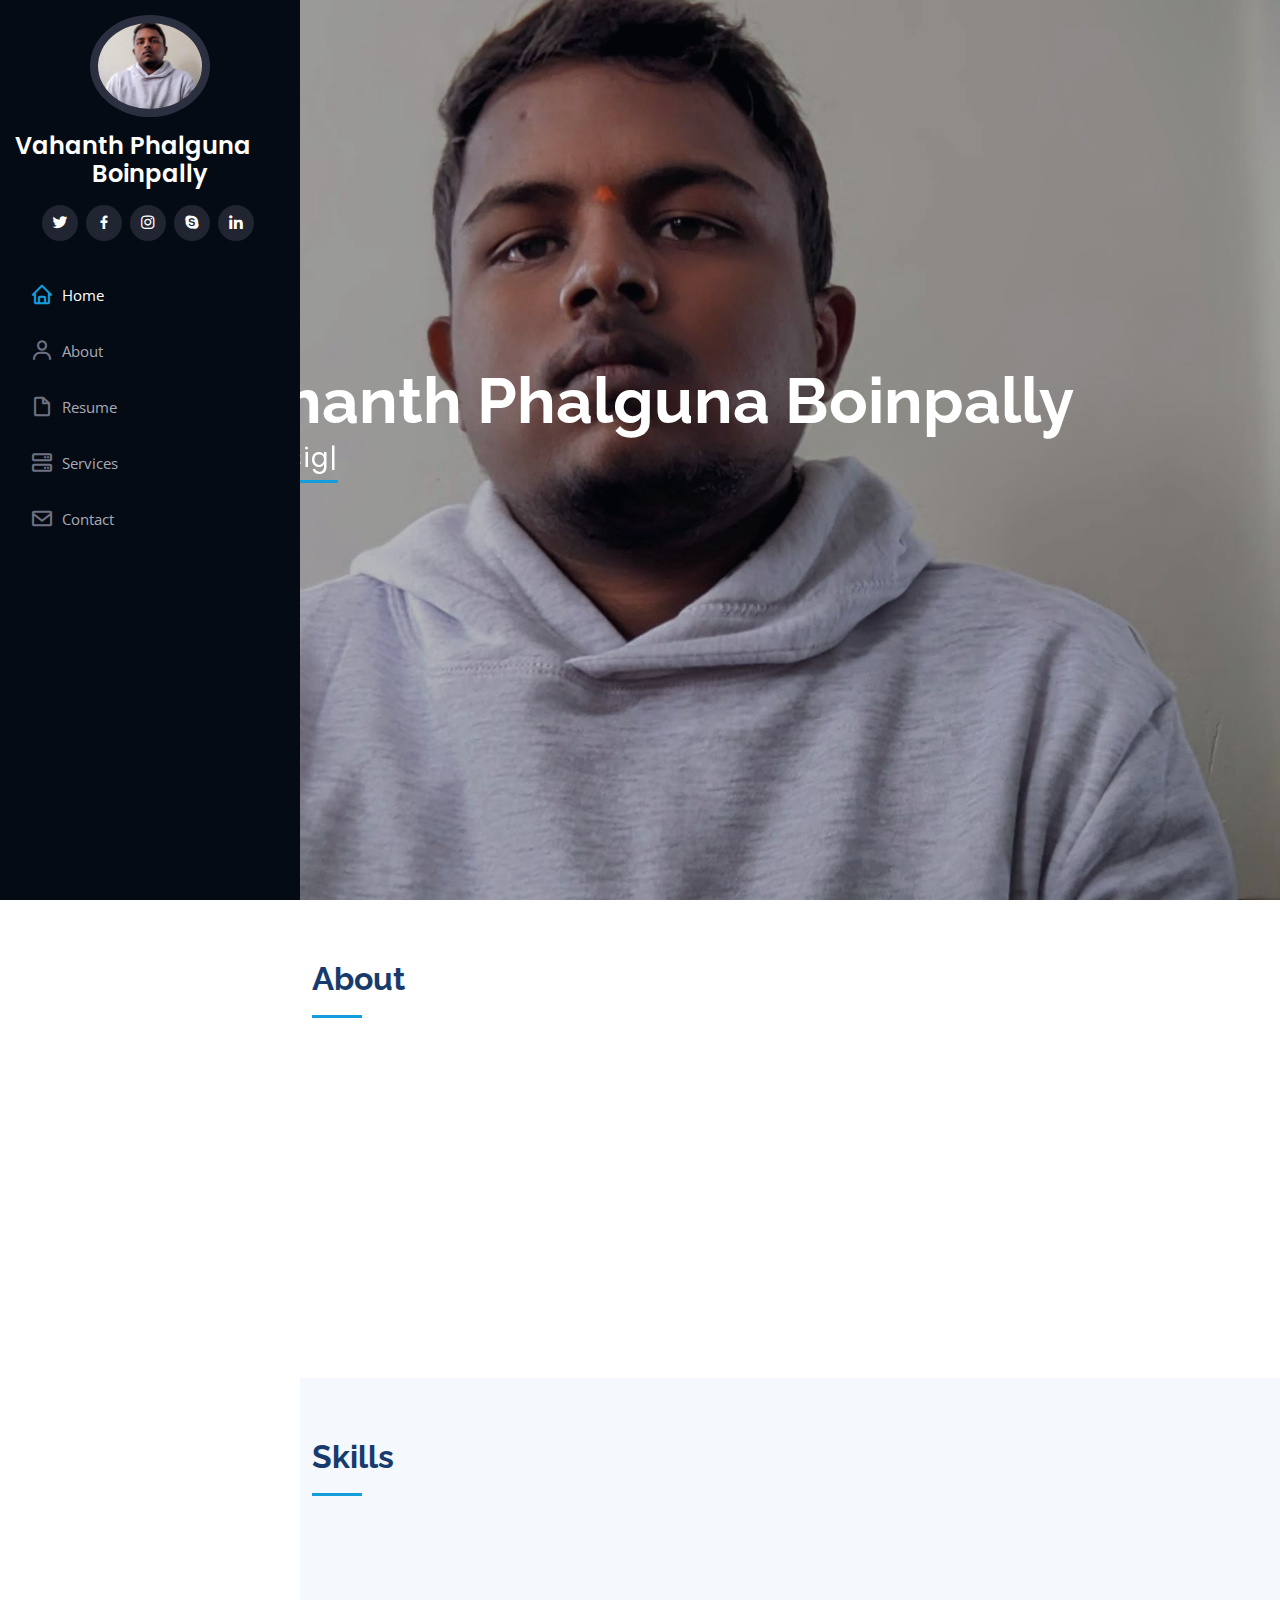
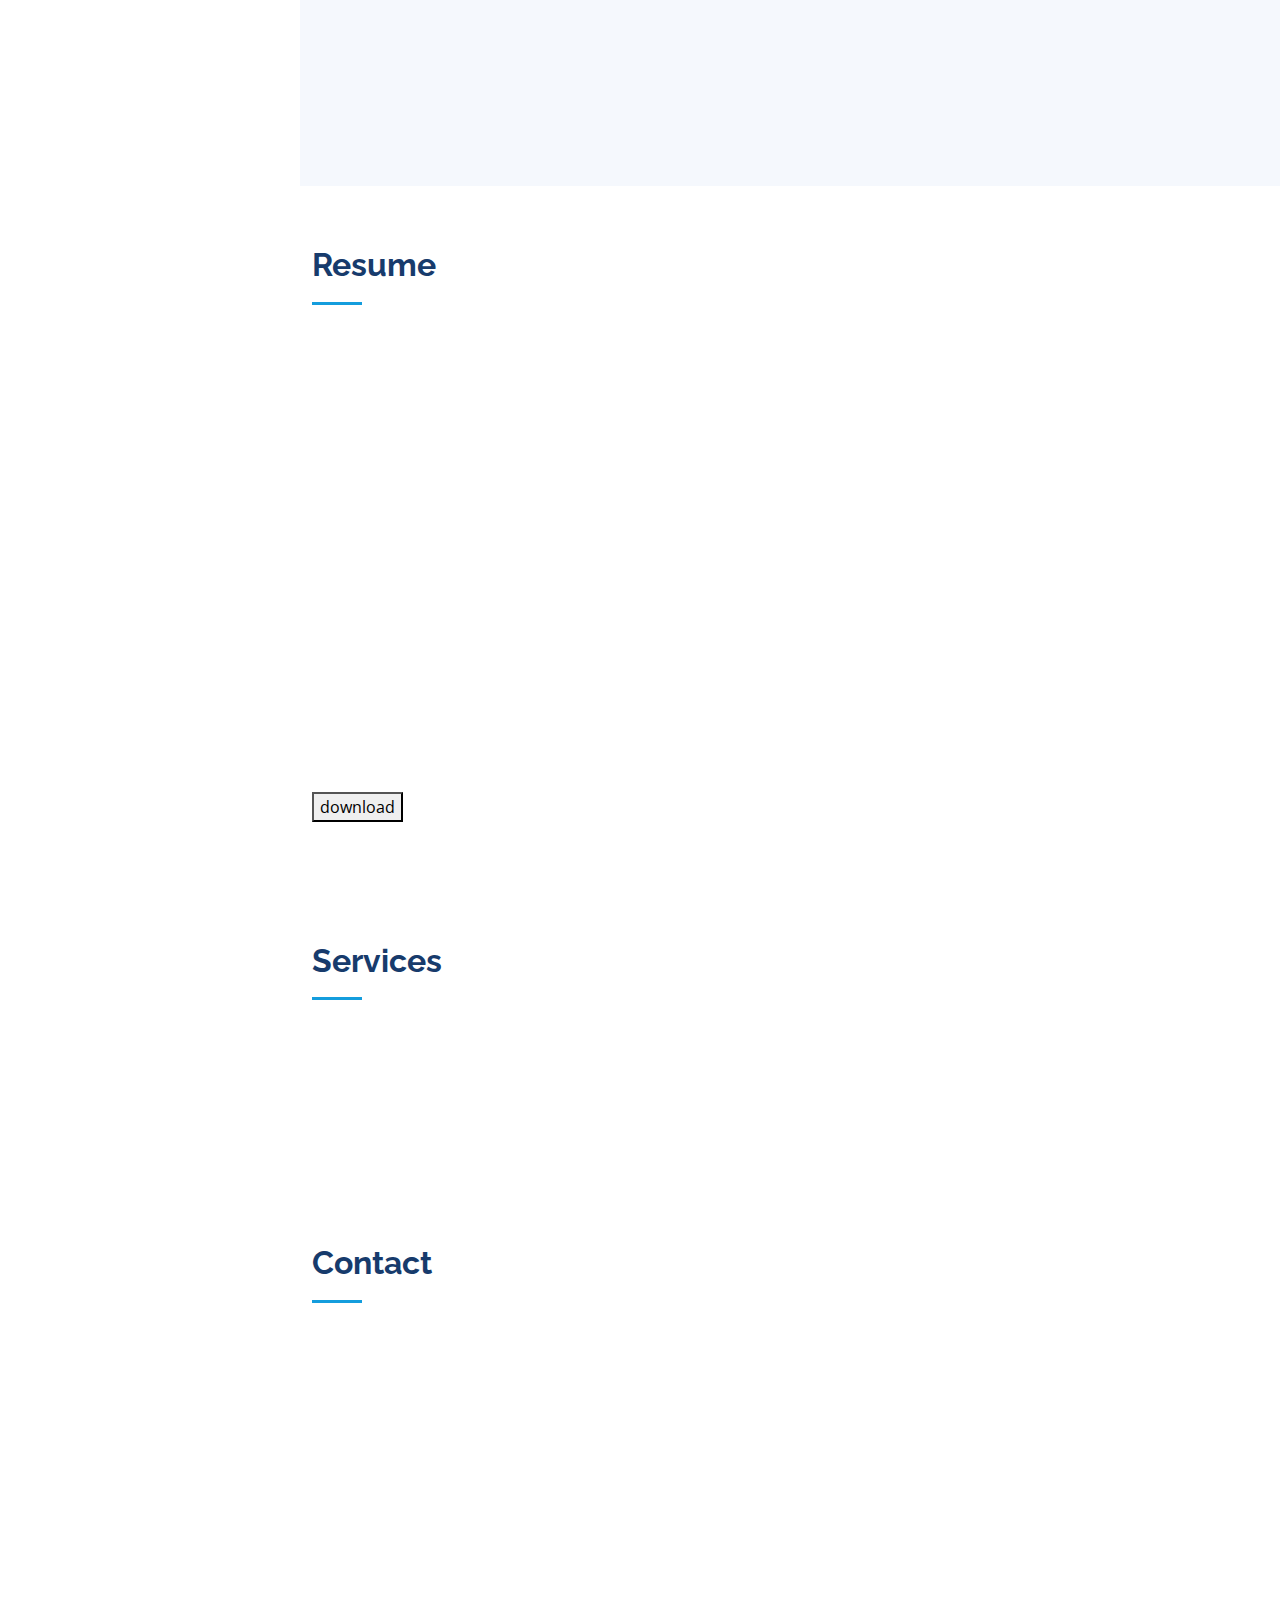
==== Portfolio-main/index.html @ 8bf9c906 "commit" ====
<!DOCTYPE html>
<html lang="en">

<head>
  <meta charset="utf-8">
  <meta content="width=device-width, initial-scale=1.0" name="viewport">

  <title>iPortfolio Bootstrap Template - Index</title>
  <meta content="" name="description">
  <meta content="" name="keywords">

  <!-- Favicons -->
  <link href="assets/img/favicon.png" rel="icon">
  <link href="assets/img/apple-touch-icon.png" rel="apple-touch-icon">

  <!-- Google Fonts -->
  <link href="https://fonts.googleapis.com/css?family=Open+Sans:300,300i,400,400i,600,600i,700,700i|Raleway:300,300i,400,400i,500,500i,600,600i,700,700i|Poppins:300,300i,400,400i,500,500i,600,600i,700,700i" rel="stylesheet">

  <!-- Vendor CSS Files -->
  <link href="assets/vendor/aos/aos.css" rel="stylesheet">
  <link href="assets/vendor/bootstrap/css/bootstrap.min.css" rel="stylesheet">
  <link href="assets/vendor/bootstrap-icons/bootstrap-icons.css" rel="stylesheet">
  <link href="assets/vendor/boxicons/css/boxicons.min.css" rel="stylesheet">
  <link href="assets/vendor/glightbox/css/glightbox.min.css" rel="stylesheet">
  <link href="assets/vendor/swiper/swiper-bundle.min.css" rel="stylesheet">

  <!-- Template Main CSS File -->
  <link href="assets/css/style.css" rel="stylesheet">

  <!-- =======================================================
  * Template Name: iPortfolio
  * Updated: Mar 10 2023 with Bootstrap v5.2.3
  * Template URL: https://bootstrapmade.com/iportfolio-bootstrap-portfolio-websites-template/
  * Author: BootstrapMade.com
  * License: https://bootstrapmade.com/license/
  ======================================================== -->
</head>

<body>

  <!-- ======= Mobile nav toggle button ======= -->
  <i class="bi bi-list mobile-nav-toggle d-xl-none"></i>

  <!-- ======= Header ======= -->
  <header id="header">
    <div class="d-flex flex-column">

      <div class="profile">
        <img src="assets/img/profile-img.jpg" alt="" class="img-fluid rounded-circle">
        <h1 class="text-light"><a href="index.html">Vahanth Phalguna Boinpally</a></h1>
        <div class="social-links mt-3 text-center">
          <a href="#" class="twitter"><i class="bx bxl-twitter"></i></a>
          <a href="#" class="facebook"><i class="bx bxl-facebook"></i></a>
          <a href="#" class="instagram"><i class="bx bxl-instagram"></i></a>
          <a href="#" class="google-plus"><i class="bx bxl-skype"></i></a>
          <a href="#" class="linkedin"><i class="bx bxl-linkedin"></i></a>
        </div>
      </div>

      <nav id="navbar" class="nav-menu navbar">
        <ul>
          <li><a href="#hero" class="nav-link scrollto active"><i class="bx bx-home"></i> <span>Home</span></a></li>
          <li><a href="#about" class="nav-link scrollto"><i class="bx bx-user"></i> <span>About</span></a></li>
          <li><a href="#resume" class="nav-link scrollto"><i class="bx bx-file-blank"></i> <span>Resume</span></a></li>
        <!--<li><a href="#portfolio" class="nav-link scrollto"><i class="bx bx-book-content"></i> <span>Portfolio</span></a></li> -->
          <li><a href="#services" class="nav-link scrollto"><i class="bx bx-server"></i> <span>Services</span></a></li>
          <li><a href="#contact" class="nav-link scrollto"><i class="bx bx-envelope"></i> <span>Contact</span></a></li>
        </ul>
      </nav><!-- .nav-menu -->
    </div>
  </header><!-- End Header -->

  <!-- ======= Hero Section ======= -->
  <section id="hero" class="d-flex flex-column justify-content-center align-items-center">
    <div class="hero-container" data-aos="fade-in">
      <h1>Vahanth Phalguna Boinpally</h1>
      <p>I'm <span class="typed" data-typed-items="Designer, Developer, Freelancer"></span></p>
    </div>
  </section><!-- End Hero -->

  <main id="main">

    <!-- ======= About Section ======= -->
    <section id="about" class="about">
      <div class="container">

        <div class="section-title">
          <h2>About</h2>
          <p></p>
        </div>

        <div class="row">
          <div class="col-lg-4" data-aos="fade-right">
            <img src="assets/img/profile-img.jpg" class="img-fluid" alt="">
          </div>
          <div class="col-lg-8 pt-4 pt-lg-0 content" data-aos="fade-left">
            <h3>UI/UX Designer &amp; Web Developer.</h3>
            <p class="fst-italic">
            </p>
            <div class="row">
              <div class="col-lg-6">
                <ul>
                  <li><i class="bi bi-chevron-right"></i> <strong>Birthday:</strong> <span>22 December 2001</span></li>
                  <li><i class="bi bi-chevron-right"></i> <strong>Portfolio:</strong> <span>vahanth2001.github.io</span></li>
                  <li><i class="bi bi-chevron-right"></i> <strong>Phone:</strong> <span>+91-7659929448</span></li>
                  <li><i class="bi bi-chevron-right"></i> <strong>City:</strong> <span>Hyderabad,India</span></li>
                </ul>
              </div>
              <div class="col-lg-6">
                <ul>
                  <li><i class="bi bi-chevron-right"></i> <strong>Age:</strong> <span>21</span></li>
                  <li><i class="bi bi-chevron-right"></i> <strong>Degree:</strong> <span>Bachelor's</span></li>
                  <li><i class="bi bi-chevron-right"></i> <strong>PhEmailone:</strong> <span>vahanthguna765992@gmail.com</span></li>
                  <li><i class="bi bi-chevron-right"></i> <strong>Freelance:</strong> <span>Available</span></li>
                </ul>
              </div>
            </div>
            <p>
            </p>
          </div>
        </div>

      </div>
    </section><!-- End About Section -->

    <!-- ======= Facts Section ======= 
    <section id="facts" class="facts">
      <div class="container">

        <div class="section-title">
          <h2>Facts</h2>
          <p></p>
        </div>

        <div class="row no-gutters">

          <div class="col-lg-3 col-md-6 d-md-flex align-items-md-stretch" data-aos="fade-up">
            <div class="count-box">
              <i class="bi bi-emoji-smile"></i>
              <span data-purecounter-start="0" data-purecounter-end="232" data-purecounter-duration="1" class="purecounter"></span>
              <p><strong>Happy Clients</strong> consequuntur quae</p>
            </div>
          </div>

          <div class="col-lg-3 col-md-6 d-md-flex align-items-md-stretch" data-aos="fade-up" data-aos-delay="100">
            <div class="count-box">
              <i class="bi bi-journal-richtext"></i>
              <span data-purecounter-start="0" data-purecounter-end="521" data-purecounter-duration="1" class="purecounter"></span>
              <p><strong>Projects</strong> adipisci atque cum quia aut</p>
            </div>
          </div>

          <div class="col-lg-3 col-md-6 d-md-flex align-items-md-stretch" data-aos="fade-up" data-aos-delay="200">
            <div class="count-box">
              <i class="bi bi-headset"></i>
              <span data-purecounter-start="0" data-purecounter-end="1453" data-purecounter-duration="1" class="purecounter"></span>
              <p><strong>Hours Of Support</strong> aut commodi quaerat</p>
            </div>
          </div>

          <div class="col-lg-3 col-md-6 d-md-flex align-items-md-stretch" data-aos="fade-up" data-aos-delay="300">
            <div class="count-box">
              <i class="bi bi-people"></i>
              <span data-purecounter-start="0" data-purecounter-end="32" data-purecounter-duration="1" class="purecounter"></span>
              <p><strong>Hard Workers</strong> rerum asperiores dolor</p>
            </div>
          </div>

        </div>

      </div>
    </section> End Facts Section -->

    <!-- ======= Skills Section ======= -->
    <section id="skills" class="skills section-bg">
      <div class="container">

        <div class="section-title">
          <h2>Skills</h2>
          <p></p>
        </div>

        <div class="row skills-content">

          <div class="col-lg-6" data-aos="fade-up">

            <div class="progress">
              <span class="skill">HTML <i class="val">100%</i></span>
              <div class="progress-bar-wrap">
                <div class="progress-bar" role="progressbar" aria-valuenow="100" aria-valuemin="0" aria-valuemax="100"></div>
              </div>
            </div>

            <div class="progress">
              <span class="skill">CSS <i class="val">90%</i></span>
              <div class="progress-bar-wrap">
                <div class="progress-bar" role="progressbar" aria-valuenow="90" aria-valuemin="0" aria-valuemax="100"></div>
              </div>
            </div>

            <div class="progress">
              <span class="skill">JavaScript <i class="val">80%</i></span>
              <div class="progress-bar-wrap">
                <div class="progress-bar" role="progressbar" aria-valuenow="80" aria-valuemin="0" aria-valuemax="100"></div>
              </div>
            </div>

          </div>

          <div class="col-lg-6" data-aos="fade-up" data-aos-delay="100">

            <div class="progress">
              <span class="skill">PHP <i class="val">60%</i></span>
              <div class="progress-bar-wrap">
                <div class="progress-bar" role="progressbar" aria-valuenow="60" aria-valuemin="0" aria-valuemax="100"></div>
              </div>
            </div>

            <div class="progress">
              <span class="skill">WordPress/CMS <i class="val">90%</i></span>
              <div class="progress-bar-wrap">
                <div class="progress-bar" role="progressbar" aria-valuenow="90" aria-valuemin="0" aria-valuemax="100"></div>
              </div>
            </div>

            <div class="progress">
              <span class="skill">Photoshop <i class="val">70%</i></span>
              <div class="progress-bar-wrap">
                <div class="progress-bar" role="progressbar" aria-valuenow="70" aria-valuemin="0" aria-valuemax="100"></div>
              </div>
            </div>

          </div>

        </div>

      </div>
    </section><!-- End Skills Section -->

    <!-- ======= Resume Section ======= -->
    <section id="resume" class="resume">
      <div class="container">
        <div class="section-title">
          <h2>Resume</h2>
          <p></p>
        </div>
        <div class="row">
          <div class="col-lg-6" data-aos="fade-up">
            <h3 class="resume-title">Sumary</h3>
            <div class="resume-item pb-0">
              <h4>Vahanth Phalguna Boinpally</h4>
              <p><em>Innovative and deadline-driven Graphic Designer with 3+ years of experience designing and developing user-centered digital/print marketing material from initial concept to final, polished deliverable.</em></p>
              <ul>
                <li>vahanth2001.github.io</li>
              </ul>
            </div>

            <h3 class="resume-title">Education</h3>
            <div class="resume-item">
              <h4>Bachelor of Technology &amp; Computer Science Engineering</h4>
              <h5>2019 - 2023</h5>
              <p><em>MallaReddy Institute of Technology, TELANGANA, IN</em></p>
              <p></p>
            </div>
          </div>
          <div class="col-lg-6" data-aos="fade-up" data-aos-delay="100">
            <h3 class="resume-title">Professional Experience</h3>
            <div class="resume-item">
              <h4></h4>
              <h5></h5>
              <p><em></em></p>
              <ul>
              </ul>
            </div>
            <div class="resume-item">
              <h4></h4>
              <h5></h5>
              <p><em></em></p>
              <ul>
              </ul>
            </div>
          </div>
        </div>
        <button class="download">download</button>
      </div>
    </section><!-- End Resume Section -->

    <!-- ======= Portfolio Section ======= 
    <section id="portfolio" class="portfolio section-bg">
      <div class="container">

        <div class="section-title">
          <h2>Portfolio</h2>
          <p></p>
        </div>

        <div class="row" data-aos="fade-up">
          <div class="col-lg-12 d-flex justify-content-center">
            <ul id="portfolio-flters">
              <li data-filter="*" class="filter-active">All</li>
              <li data-filter=".filter-app">App</li>
              <li data-filter=".filter-card">Card</li>
              <li data-filter=".filter-web">Web</li>
            </ul>
          </div>
        </div>

         <div class="row portfolio-container" data-aos="fade-up" data-aos-delay="100">

          <div class="col-lg-4 col-md-6 portfolio-item filter-app">
            <div class="portfolio-wrap">
              <img src="assets/img/portfolio/portfolio-1.jpg" class="img-fluid" alt="">
              <div class="portfolio-links">
                <a href="assets/img/portfolio/portfolio-1.jpg" data-gallery="portfolioGallery" class="portfolio-lightbox" title="App 1"><i class="bx bx-plus"></i></a>
                <a href="portfolio-details.html" title="More Details"><i class="bx bx-link"></i></a>
              </div>
            </div>
          </div>

          <div class="col-lg-4 col-md-6 portfolio-item filter-web">
            <div class="portfolio-wrap">
              <img src="assets/img/portfolio/portfolio-2.jpg" class="img-fluid" alt="">
              <div class="portfolio-links">
                <a href="assets/img/portfolio/portfolio-2.jpg" data-gallery="portfolioGallery" class="portfolio-lightbox" title="Web 3"><i class="bx bx-plus"></i></a>
                <a href="portfolio-details.html" title="More Details"><i class="bx bx-link"></i></a>
              </div>
            </div>
          </div>

          <div class="col-lg-4 col-md-6 portfolio-item filter-app">
            <div class="portfolio-wrap">
              <img src="assets/img/portfolio/portfolio-3.jpg" class="img-fluid" alt="">
              <div class="portfolio-links">
                <a href="assets/img/portfolio/portfolio-3.jpg" data-gallery="portfolioGallery" class="portfolio-lightbox" title="App 2"><i class="bx bx-plus"></i></a>
                <a href="portfolio-details.html" title="More Details"><i class="bx bx-link"></i></a>
              </div>
            </div>
          </div>

          <div class="col-lg-4 col-md-6 portfolio-item filter-card">
            <div class="portfolio-wrap">
              <img src="assets/img/portfolio/portfolio-4.jpg" class="img-fluid" alt="">
              <div class="portfolio-links">
                <a href="assets/img/portfolio/portfolio-4.jpg" data-gallery="portfolioGallery" class="portfolio-lightbox" title="Card 2"><i class="bx bx-plus"></i></a>
                <a href="portfolio-details.html" title="More Details"><i class="bx bx-link"></i></a>
              </div>
            </div>
          </div>

          <div class="col-lg-4 col-md-6 portfolio-item filter-web">
            <div class="portfolio-wrap">
              <img src="assets/img/portfolio/portfolio-5.jpg" class="img-fluid" alt="">
              <div class="portfolio-links">
                <a href="assets/img/portfolio/portfolio-5.jpg" data-gallery="portfolioGallery" class="portfolio-lightbox" title="Web 2"><i class="bx bx-plus"></i></a>
                <a href="portfolio-details.html" title="More Details"><i class="bx bx-link"></i></a>
              </div>
            </div>
          </div>

          <div class="col-lg-4 col-md-6 portfolio-item filter-app">
            <div class="portfolio-wrap">
              <img src="assets/img/portfolio/portfolio-6.jpg" class="img-fluid" alt="">
              <div class="portfolio-links">
                <a href="assets/img/portfolio/portfolio-6.jpg" data-gallery="portfolioGallery" class="portfolio-lightbox" title="App 3"><i class="bx bx-plus"></i></a>
                <a href="portfolio-details.html" title="More Details"><i class="bx bx-link"></i></a>
              </div>
            </div>
          </div>

          <div class="col-lg-4 col-md-6 portfolio-item filter-card">
            <div class="portfolio-wrap">
              <img src="assets/img/portfolio/portfolio-7.jpg" class="img-fluid" alt="">
              <div class="portfolio-links">
                <a href="assets/img/portfolio/portfolio-7.jpg" data-gallery="portfolioGallery" class="portfolio-lightbox" title="Card 1"><i class="bx bx-plus"></i></a>
                <a href="portfolio-details.html" title="More Details"><i class="bx bx-link"></i></a>
              </div>
            </div>
          </div>

          <div class="col-lg-4 col-md-6 portfolio-item filter-card">
            <div class="portfolio-wrap">
              <img src="assets/img/portfolio/portfolio-8.jpg" class="img-fluid" alt="">
              <div class="portfolio-links">
                <a href="assets/img/portfolio/portfolio-8.jpg" data-gallery="portfolioGallery" class="portfolio-lightbox" title="Card 3"><i class="bx bx-plus"></i></a>
                <a href="portfolio-details.html" title="More Details"><i class="bx bx-link"></i></a>
              </div>
            </div>
          </div>

          <div class="col-lg-4 col-md-6 portfolio-item filter-web">
            <div class="portfolio-wrap">
              <img src="assets/img/portfolio/portfolio-9.jpg" class="img-fluid" alt="">
              <div class="portfolio-links">
                <a href="assets/img/portfolio/portfolio-9.jpg" data-gallery="portfolioGallery" class="portfolio-lightbox" title="Web 3"><i class="bx bx-plus"></i></a>
                <a href="portfolio-details.html" title="More Details"><i class="bx bx-link"></i></a>
              </div>
            </div>
          </div>

        </div>

      </div>
    </section> End Portfolio Section -->

    <!-- ======= Services Section ======= -->
    <section id="services" class="services">
      <div class="container">

        <div class="section-title">
          <h2>Services</h2>
          <p></p>
        </div>

        <div class="row">
          <div class="col-lg-4 col-md-6 icon-box" data-aos="fade-up">
            <div class="icon"><i class="bi bi-briefcase"></i></div>
            <h4 class="title"><a href="">Web Design</a></h4>
            <p class="description"></p>
          </div>
          <div class="col-lg-4 col-md-6 icon-box" data-aos="fade-up" data-aos-delay="100">
            <div class="icon"><i class="bi bi-card-checklist"></i></div>
            <h4 class="title"><a href="">App Design</a></h4>
            <p class="description"></p>
          </div>
          <div class="col-lg-4 col-md-6 icon-box" data-aos="fade-up" data-aos-delay="200">
            <div class="icon"><i class="bi bi-bar-chart"></i></div>
            <h4 class="title"><a href="">Photo/Video Editing</a></h4>
            <p class="description"></p>
          </div>
        </div>
      </div>
    </section><!-- End Services Section -->

    <!-- ======= Testimonials Section ======= 
    <section id="testimonials" class="testimonials section-bg">
      <div class="container">

        <div class="section-title">
          <h2>Testimonials</h2>
          <p>Magnam dolores commodi suscipit. Necessitatibus eius consequatur ex aliquid fuga eum quidem. Sit sint consectetur velit. Quisquam quos quisquam cupiditate. Et nemo qui impedit suscipit alias ea. Quia fugiat sit in iste officiis commodi quidem hic quas.</p>
        </div>

        <div class="testimonials-slider swiper" data-aos="fade-up" data-aos-delay="100">
          <div class="swiper-wrapper">

            <div class="swiper-slide">
              <div class="testimonial-item" data-aos="fade-up">
                <p>
                  <i class="bx bxs-quote-alt-left quote-icon-left"></i>
                  Proin iaculis purus consequat sem cure digni ssim donec porttitora entum suscipit rhoncus. Accusantium quam, ultricies eget id, aliquam eget nibh et. Maecen aliquam, risus at semper.
                  <i class="bx bxs-quote-alt-right quote-icon-right"></i>
                </p>
                <img src="assets/img/testimonials/testimonials-1.jpg" class="testimonial-img" alt="">
                <h3>Saul Goodman</h3>
                <h4>Ceo &amp; Founder</h4>
              </div>
            </div>

            <div class="swiper-slide">
              <div class="testimonial-item" data-aos="fade-up" data-aos-delay="100">
                <p>
                  <i class="bx bxs-quote-alt-left quote-icon-left"></i>
                  Export tempor illum tamen malis malis eram quae irure esse labore quem cillum quid cillum eram malis quorum velit fore eram velit sunt aliqua noster fugiat irure amet legam anim culpa.
                  <i class="bx bxs-quote-alt-right quote-icon-right"></i>
                </p>
                <img src="assets/img/testimonials/testimonials-2.jpg" class="testimonial-img" alt="">
                <h3>Sara Wilsson</h3>
                <h4>Designer</h4>
              </div>
            </div>

            <div class="swiper-slide">
              <div class="testimonial-item" data-aos="fade-up" data-aos-delay="200">
                <p>
                  <i class="bx bxs-quote-alt-left quote-icon-left"></i>
                  Enim nisi quem export duis labore cillum quae magna enim sint quorum nulla quem veniam duis minim tempor labore quem eram duis noster aute amet eram fore quis sint minim.
                  <i class="bx bxs-quote-alt-right quote-icon-right"></i>
                </p>
                <img src="assets/img/testimonials/testimonials-3.jpg" class="testimonial-img" alt="">
                <h3>Jena Karlis</h3>
                <h4>Store Owner</h4>
              </div>
            </div>

            <div class="swiper-slide">
              <div class="testimonial-item" data-aos="fade-up" data-aos-delay="300">
                <p>
                  <i class="bx bxs-quote-alt-left quote-icon-left"></i>
                  Fugiat enim eram quae cillum dolore dolor amet nulla culpa multos export minim fugiat minim velit minim dolor enim duis veniam ipsum anim magna sunt elit fore quem dolore labore illum veniam.
                  <i class="bx bxs-quote-alt-right quote-icon-right"></i>
                </p>
                <img src="assets/img/testimonials/testimonials-4.jpg" class="testimonial-img" alt="">
                <h3>Matt Brandon</h3>
                <h4>Freelancer</h4>
              </div>
            </div>

            <div class="swiper-slide">
              <div class="testimonial-item" data-aos="fade-up" data-aos-delay="400">
                <p>
                  <i class="bx bxs-quote-alt-left quote-icon-left"></i>
                  Quis quorum aliqua sint quem legam fore sunt eram irure aliqua veniam tempor noster veniam enim culpa labore duis sunt culpa nulla illum cillum fugiat legam esse veniam culpa fore nisi cillum quid.
                  <i class="bx bxs-quote-alt-right quote-icon-right"></i>
                </p>
                <img src="assets/img/testimonials/testimonials-5.jpg" class="testimonial-img" alt="">
                <h3>John Larson</h3>
                <h4>Entrepreneur</h4>
              </div>
            </div>

          </div>
          <div class="swiper-pagination"></div>
        </div>

      </div>
    </section> End Testimonials Section -->

    <!-- ======= Contact Section ======= -->
    <section id="contact" class="contact">
      <div class="container">

        <div class="section-title">
          <h2>Contact</h2>
          <p></p>
        </div>

        <div class="row" data-aos="fade-in">

          <div class="col-lg-5 d-flex align-items-stretch">
            <div class="info">
              <div class="address">
                <i class="bi bi-geo-alt"></i>
                <h4>Location:</h4>
                <p>Verrareddy colony ,Habsiguda,Hyderabad,TELANGANA,IN</p>
              </div>

              <div class="email">
                <i class="bi bi-envelope"></i>
                <h4>Email:</h4>
                <p>vahanthguna765992@gmail.com</p>
              </div>

              <div class="phone">
                <i class="bi bi-phone"></i>
                <h4>Call:</h4>
                <p>+91-7659929448</p>
              </div>
              <iframe src="https://www.google.com/maps/embed?pb=!1m17!1m12!1m3!1d3806.630551016737!2d78.54774027542652!3d17.429508901589806!2m3!1f0!2f0!3f0!3m2!1i1024!2i768!4f13.1!3m2!1m1!2zMTfCsDI1JzQ2LjIiTiA3OMKwMzMnMDEuMSJF!5e0!3m2!1sen!2sus!4v1684625737831!5m2!1sen!2sus"frameborder="0" style="border:0; width: 100%; height: 290px;" allowfullscreen></iframe>
            </div>
          </div>
          <div class="col-lg-7 mt-5 mt-lg-0 d-flex align-items-stretch">
            <form action="forms/contact.php" method="post" role="form" class="php-email-form">
              <div class="row">
                <div class="form-group col-md-6">
                  <label for="name">Your Name</label>
                  <input type="text" name="name" class="form-control" id="name" required>
                </div>
                <div class="form-group col-md-6">
                  <label for="name">Your Email</label>
                  <input type="email" class="form-control" name="email" id="email" required>
                </div>
              </div>
              <div class="form-group">
                <label for="name">Subject</label>
                <input type="text" class="form-control" name="subject" id="subject" required>
              </div>
              <div class="form-group">
                <label for="name">Message</label>
                <textarea class="form-control" name="message" rows="10" required></textarea>
              </div>
              <div class="my-3">
                <div class="loading">Loading</div>
                <div class="error-message"></div>
                <div class="sent-message">Your message has been sent. Thank you!</div>
              </div>
              <div class="text-center"><button type="submit">Send Message</button></div>
            </form>
          </div>
        </div>
      </div>
    </section><!-- End Contact Section -->
  </main><!-- End #main -->
  <a href="#" class="back-to-top d-flex align-items-center justify-content-center"><i class="bi bi-arrow-up-short"></i></a>

  <!-- Vendor JS Files -->
  <script src="assets/vendor/purecounter/purecounter_vanilla.js"></script>
  <script src="assets/vendor/aos/aos.js"></script>
  <script src="assets/vendor/bootstrap/js/bootstrap.bundle.min.js"></script>
  <script src="assets/vendor/glightbox/js/glightbox.min.js"></script>
  <script src="assets/vendor/isotope-layout/isotope.pkgd.min.js"></script>
  <script src="assets/vendor/swiper/swiper-bundle.min.js"></script>
  <script src="assets/vendor/typed.js/typed.min.js"></script>
  <script src="assets/vendor/waypoints/noframework.waypoints.js"></script>
  <script src="assets/vendor/php-email-form/validate.js"></script>

  <!-- Template Main JS File -->
  <script src="assets/js/main.js"></script>

</body>

</html>
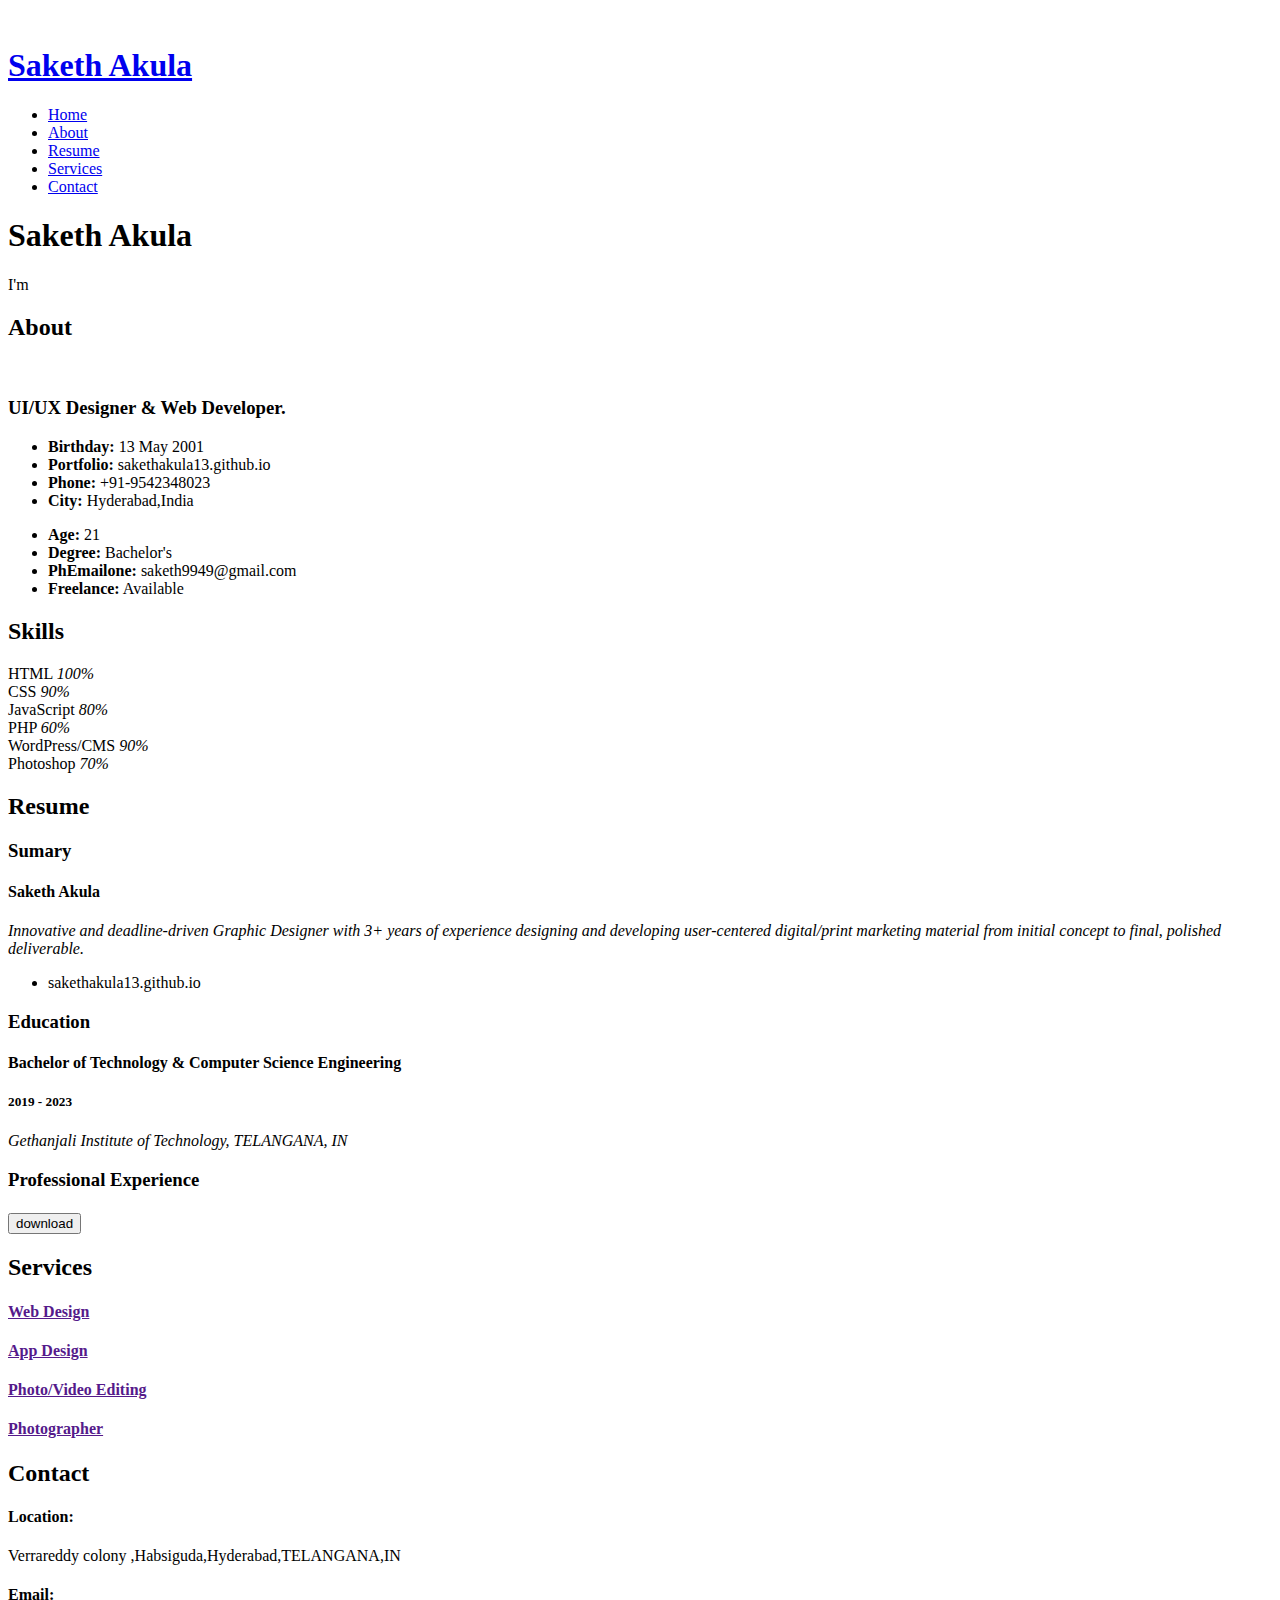
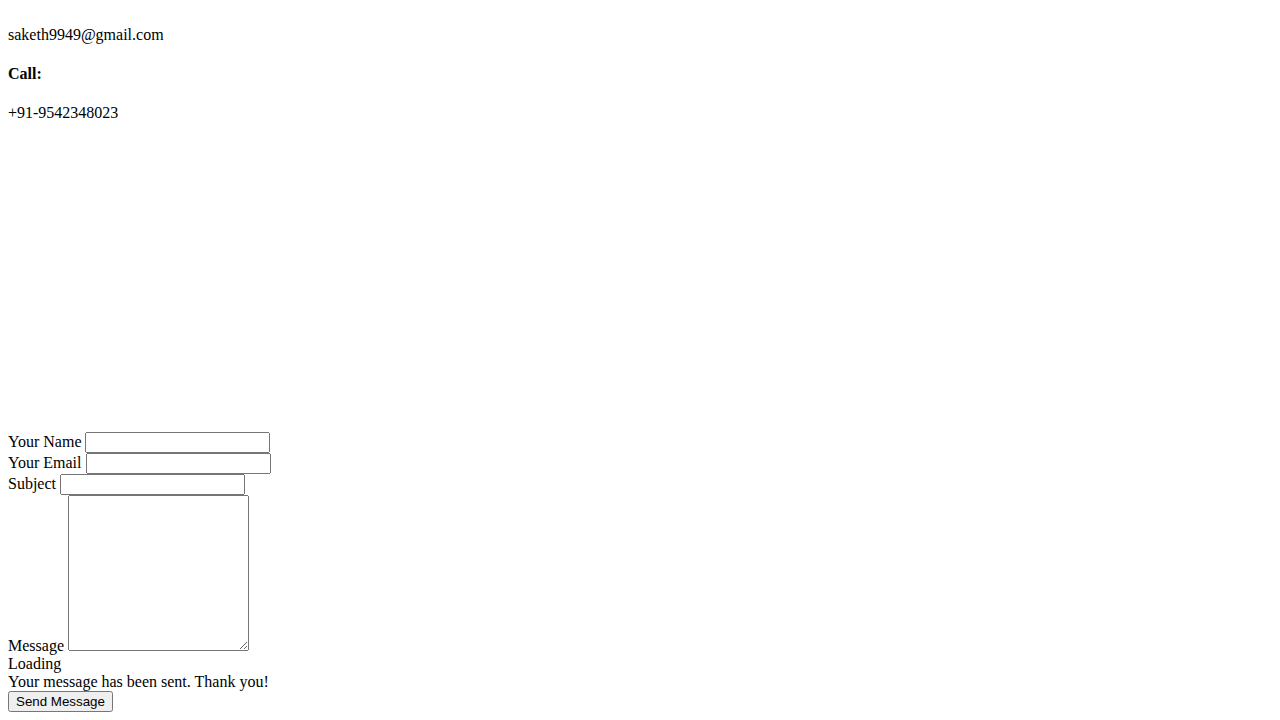
==== commit 6d3bea76: "commit" ====
--- a/Portfolio-main/index.html
+++ b/Portfolio-main/index.html
@@ -47,7 +47,7 @@
 
       <div class="profile">
         <img src="assets/img/profile-img.jpg" alt="" class="img-fluid rounded-circle">
-        <h1 class="text-light"><a href="index.html">Vahanth Phalguna Boinpally</a></h1>
+        <h1 class="text-light"><a href="index.html">Saketh Akula</a></h1>
         <div class="social-links mt-3 text-center">
           <a href="#" class="twitter"><i class="bx bxl-twitter"></i></a>
           <a href="#" class="facebook"><i class="bx bxl-facebook"></i></a>
@@ -73,7 +73,7 @@
   <!-- ======= Hero Section ======= -->
   <section id="hero" class="d-flex flex-column justify-content-center align-items-center">
     <div class="hero-container" data-aos="fade-in">
-      <h1>Vahanth Phalguna Boinpally</h1>
+      <h1>Saketh Akula</h1>
       <p>I'm <span class="typed" data-typed-items="Designer, Developer, Freelancer"></span></p>
     </div>
   </section><!-- End Hero -->
@@ -91,7 +91,7 @@
 
         <div class="row">
           <div class="col-lg-4" data-aos="fade-right">
-            <img src="assets/img/profile-img.jpg" class="img-fluid" alt="">
+            <img src="assets/img/profile-img1.jpg" class="img-fluid" alt="">
           </div>
           <div class="col-lg-8 pt-4 pt-lg-0 content" data-aos="fade-left">
             <h3>UI/UX Designer &amp; Web Developer.</h3>
@@ -100,9 +100,9 @@
             <div class="row">
               <div class="col-lg-6">
                 <ul>
-                  <li><i class="bi bi-chevron-right"></i> <strong>Birthday:</strong> <span>22 December 2001</span></li>
-                  <li><i class="bi bi-chevron-right"></i> <strong>Portfolio:</strong> <span>vahanth2001.github.io</span></li>
-                  <li><i class="bi bi-chevron-right"></i> <strong>Phone:</strong> <span>+91-7659929448</span></li>
+                  <li><i class="bi bi-chevron-right"></i> <strong>Birthday:</strong> <span>13 May 2001</span></li>
+                  <li><i class="bi bi-chevron-right"></i> <strong>Portfolio:</strong> <span>sakethakula13.github.io</span></li>
+                  <li><i class="bi bi-chevron-right"></i> <strong>Phone:</strong> <span>+91-9542348023</span></li>
                   <li><i class="bi bi-chevron-right"></i> <strong>City:</strong> <span>Hyderabad,India</span></li>
                 </ul>
               </div>
@@ -110,7 +110,7 @@
                 <ul>
                   <li><i class="bi bi-chevron-right"></i> <strong>Age:</strong> <span>21</span></li>
                   <li><i class="bi bi-chevron-right"></i> <strong>Degree:</strong> <span>Bachelor's</span></li>
-                  <li><i class="bi bi-chevron-right"></i> <strong>PhEmailone:</strong> <span>vahanthguna765992@gmail.com</span></li>
+                  <li><i class="bi bi-chevron-right"></i> <strong>PhEmailone:</strong> <span>saketh9949@gmail.com</span></li>
                   <li><i class="bi bi-chevron-right"></i> <strong>Freelance:</strong> <span>Available</span></li>
                 </ul>
               </div>
@@ -248,10 +248,10 @@
           <div class="col-lg-6" data-aos="fade-up">
             <h3 class="resume-title">Sumary</h3>
             <div class="resume-item pb-0">
-              <h4>Vahanth Phalguna Boinpally</h4>
+              <h4>Saketh Akula</h4>
               <p><em>Innovative and deadline-driven Graphic Designer with 3+ years of experience designing and developing user-centered digital/print marketing material from initial concept to final, polished deliverable.</em></p>
               <ul>
-                <li>vahanth2001.github.io</li>
+                <li>sakethakula13.github.io</li>
               </ul>
             </div>
 
@@ -259,7 +259,7 @@
             <div class="resume-item">
               <h4>Bachelor of Technology &amp; Computer Science Engineering</h4>
               <h5>2019 - 2023</h5>
-              <p><em>MallaReddy Institute of Technology, TELANGANA, IN</em></p>
+              <p><em>Gethanjali Institute of Technology, TELANGANA, IN</em></p>
               <p></p>
             </div>
           </div>
@@ -425,6 +425,11 @@
           <div class="col-lg-4 col-md-6 icon-box" data-aos="fade-up" data-aos-delay="200">
             <div class="icon"><i class="bi bi-bar-chart"></i></div>
             <h4 class="title"><a href="">Photo/Video Editing</a></h4>
+            <p class="description"></p>
+          </div>
+          <div class="col-lg-4 col-md-6 icon-box" data-aos="fade-up" data-aos-delay="200">
+            <div class="icon"><i class="bi bi-bar-chart"></i></div>
+            <h4 class="title"><a href="">Photographer</a></h4>
             <p class="description"></p>
           </div>
         </div>
@@ -537,13 +542,13 @@
               <div class="email">
                 <i class="bi bi-envelope"></i>
                 <h4>Email:</h4>
-                <p>vahanthguna765992@gmail.com</p>
+                <p>saketh9949@gmail.com</p>
               </div>
 
               <div class="phone">
                 <i class="bi bi-phone"></i>
                 <h4>Call:</h4>
-                <p>+91-7659929448</p>
+                <p>+91-9542348023</p>
               </div>
               <iframe src="https://www.google.com/maps/embed?pb=!1m17!1m12!1m3!1d3806.630551016737!2d78.54774027542652!3d17.429508901589806!2m3!1f0!2f0!3f0!3m2!1i1024!2i768!4f13.1!3m2!1m1!2zMTfCsDI1JzQ2LjIiTiA3OMKwMzMnMDEuMSJF!5e0!3m2!1sen!2sus!4v1684625737831!5m2!1sen!2sus"frameborder="0" style="border:0; width: 100%; height: 290px;" allowfullscreen></iframe>
             </div>
